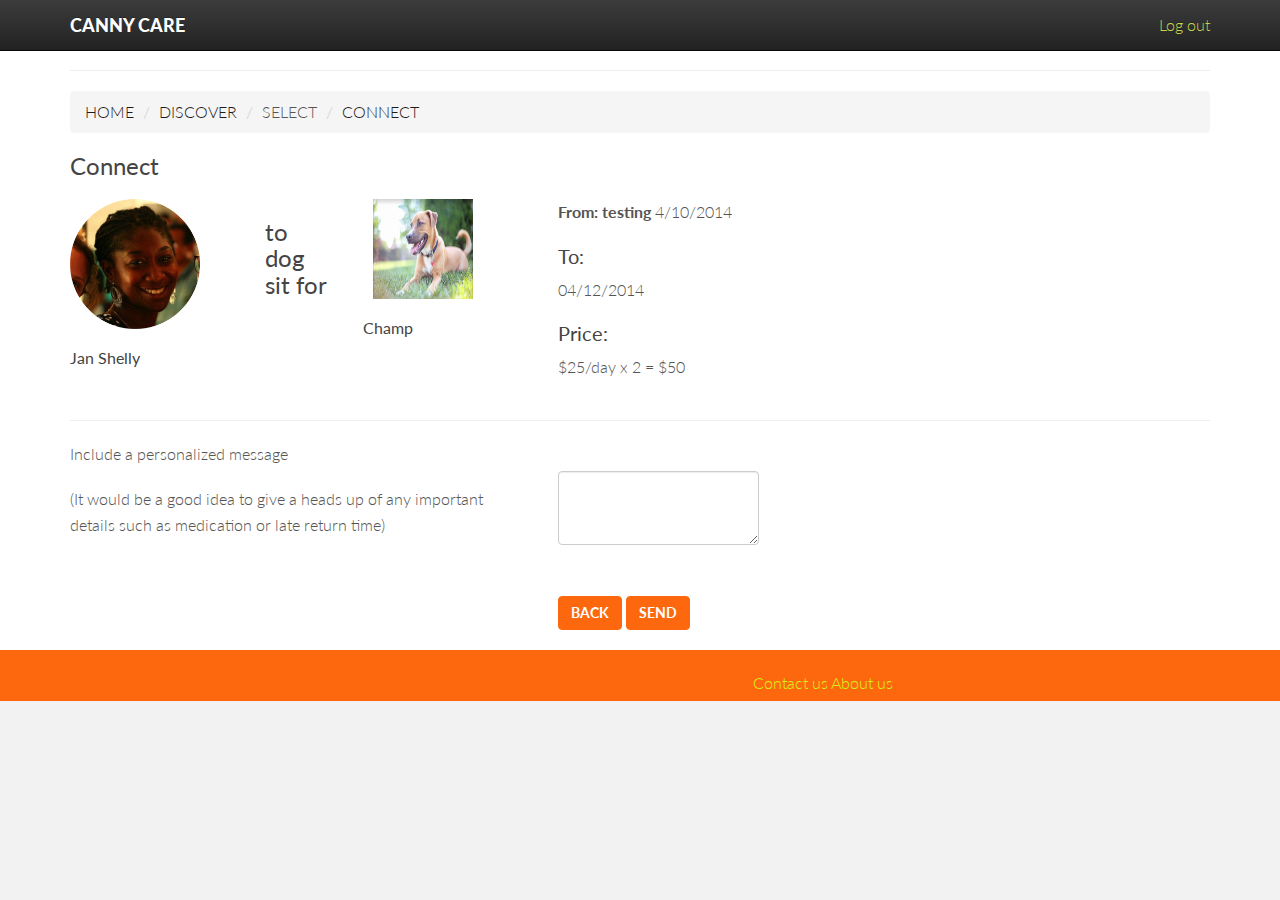
==== confirm.html @ b50e7904 "Update confirm.html" ====
<!DOCTYPE html>
<html lang="en">
  <head>
    <meta charset="utf-8">
    <meta http-equiv="X-UA-Compatible" content="IE=edge">
    <meta name="viewport" content="width=device-width, initial-scale=1.0">
    <meta name="description" content="">
    <meta name="author" content="">
    <link rel="shortcut icon" href="assets/img/favicon.png">

    <title>Canny Care</title>

    <!-- Bootstrap -->
    <link href="assets/css/bootstrap.css" rel="stylesheet">
	<link href="assets/css/bootstrap-theme.css" rel="stylesheet">

    <!-- siimple style -->
    <link href="assets/css/style.css" rel="stylesheet">
    
    <!-- HTML5 shim and Respond.js IE8 support of HTML5 elements and media queries -->
    <!--[if lt IE 9]>
      <script src="https://oss.maxcdn.com/libs/html5shiv/3.7.0/html5shiv.js"></script>
      <script src="https://oss.maxcdn.com/libs/respond.js/1.3.0/respond.min.js"></script>
    <![endif]-->
    <script>
	  (function(i,s,o,g,r,a,m){i['GoogleAnalyticsObject']=r;i[r]=i[r]||function(){
	  (i[r].q=i[r].q||[]).push(arguments)},i[r].l=1*new Date();a=s.createElement(o),
	  m=s.getElementsByTagName(o)[0];a.async=1;a.src=g;m.parentNode.insertBefore(a,m)
	  })(window,document,'script','//www.google-analytics.com/analytics.js','ga');
	
	  ga('create', 'UA-50426478-1', 'berkeley.edu');
	  ga('send', 'pageview');	
	</script>
    
</head>

  <body>

    <!-- Fixed navbar -->
    <div class="navbar navbar-inverse navbar-fixed-top">
      <div class="container">
        <div class="navbar-header">
          <button type="button" class="navbar-toggle" data-toggle="collapse" data-target=".navbar-collapse">
            <span class="icon-bar"></span>
            <span class="icon-bar"></span>
            <span class="icon-bar"></span>
          </button>
          <a class="navbar-brand" href="index.html">CANNY CARE</a>
        </div>
        <div class="navbar-collapse collapse">
          <ul class="nav navbar-nav navbar-right">
            <li><a href="#">Log out</a></li>
			
          </ul>
        </div><!--/.nav-collapse -->
      </div>
    </div>

	<div id="header" class="headersearch">
		<div class="container">
			
			<hr>

				<ol class="breadcrumb">
  <li><a href="#">HOME</a></li>
  <li ><a href="#">DISCOVER</a></li>
  <li >SELECT</li>
  <li class="active"><a href="#">CONNECT</a></li>
  </ol>

	<p>
	<h3> Connect </h3></p>
			<div class="row">
				<div id="container_main" class="col-lg-2 col-lg-offset-0">
				 <img src="assets/img/jan.png" style="height:130px;width:130px;"> 
				 <h3><p> Jan Shelly </p></h3>
	
				
				</div>

				<div id="container_main" class="col-lg-1 col-lg-offset-0">
					<h3> to dog sit for </h3>
				</div>

				<div id="container_main" class="col-lg-2 col-lg-offset-0">
				

				
				<div class="availableoptions"> <img src="images/Profile_Page/Profile_Picture_1.png" style="height:100px;width:100px;"> </div>
				<h3><p> Champ </p></h3>

				</div>

				<div id="container_main" class="col-lg-3 col-lg-offset-0">
					
				<b> From: testing </b> 4/10/2014
				<p> <h4> To: </h4> 04/12/2014</p>
				<p> <h4> Price: </h4>
				$25/day x 2 = $50</p>

   				</div>

   				


			</div>

				

				
				

				
			
			<hr>
			
			<div class="row">
			
			<div class="col-lg-5">
				<p> Include a personalized message</p>
				<p>(It would be a good idea to give a heads up of any important details such as medication or late return time) </p>
				
			</div>

			<div class="col-lg-5">
			<form class="form-inline signup" role="form" action="messagesent.html">
			<textarea class="form-control" rows="3"></textarea>
			<br><br><br>
			<p><button type="submit" class="btn btn-theme">BACK</button>
			<button type="submit" class="btn btn-theme">SEND</button></p>

			</form>
			

			</div>
				
			</div>


			</div> <!-- row ends - rohan -->
				
				


					
			
		</div>
	</div>

	<div id="footer">
	<div class="container">
		<div class="row">
			<div class="col-lg-6 col-lg-offset-1">


			</div>
			<div class="col-lg-4">
			<a href="">Contact us</a>
			<a href="">About us</a>
			</div>
		</div>		
	</div>	
	</div>

    <script src="https://code.jquery.com/jquery-1.10.2.min.js"></script>
    <script src="assets/js/bootstrap.min.js"></script>
  </body>
</html>
---- assets/css/style.css ----
/* ==== Google font ==== */
@import url('http://fonts.googleapis.com/css?family=Lato:400,300,700,900');

body {
  background-color: #f2f2f2;
    font-family: 'Lato', sans-serif;
    font-weight: 300;
    font-size: 16px;
    color: #555;
    line-height: 1.6em;
    -webkit-font-smoothing: antialiased;
    -webkit-overflow-scrolling: touch;
}

h1, h2, h3, h4, h5, h6 {
    font-family: 'Lato', sans-serif;
    font-weight: 300;
    color: #444;
}

h1 {
	font-size: 40px;
}

h3 {
	font-weight: 400;
}

h4 {
	font-weight: 400;
	font-size: 20px;
}

p {
    margin-bottom: 20px;
    font-size: 16px;
}


a {
    color: #d6ee18;
    word-wrap: break-word;
    -webkit-transition: color 0.1s ease-in, background 0.1s ease-in;
    -moz-transition: color 0.1s ease-in, background 0.1s ease-in;
    -ms-transition: color 0.1s ease-in, background 0.1s ease-in;
    -o-transition: color 0.1s ease-in, background 0.1s ease-in;
    transition: color 0.1s ease-in, background 0.1s ease-in;
}

a:hover,
a:focus {
    color: #b7cb1b;
    text-decoration: none;
    outline: 0;
}

a:before,
a:after {
    -webkit-transition: color 0.1s ease-in, background 0.1s ease-in;
    -moz-transition: color 0.1s ease-in, background 0.1s ease-in;
    -ms-transition: color 0.1s ease-in, background 0.1s ease-in;
    -o-transition: color 0.1s ease-in, background 0.1s ease-in;
    transition: color 0.1s ease-in, background 0.1s ease-in;
}
.navbar-inverse .navbar-nav > li > a {
    color: #c6d550;
}

.alignleft {
    text-align: left;
}
.alignright {
    text-align: right;
}

.aligncenter {
    text-align: center;
}

.btn-theme  {
  color: #fff;
  background-color: #fd680e;
  border-color: #fd680e;
}
.btn-theme:hover  {
  color: #fff;
  background-color: #444;
  border-color: #444;
}
form.signup {
	margin-top: 30px;
}
form.signup button.btn {
	text-transform: uppercase;
	font-weight: 700;
}
form.signup input.form-control:focus {
	border-color: #fd680e;
}


/* Nav */

a.navbar-brand {
	color: #fff !important;
	font-weight: 900;
	text-transform: uppercase;
}
a.navbar-brand:hover {
    color: #ddd !important;
}

/* Header */

#container{
  
}

.headermain 
{	
	background-color: #444;
  background: url(../img/labrador.jpg) no-repeat center top;
	margin-top: -20px;
	padding-top: 70px;
	background-attachment: relative;
	background-position: center center;
	min-height: 650px;
	width: 100%;
  height: 70%;
	
    -webkit-background-size: 100%;
    -moz-background-size: 100%;
    -o-background-size: 100%;
    background-size: 100%;

    -webkit-background-size: cover;
    -moz-background-size: cover;
    -o-background-size: cover;
    background-size: cover;
}

.headersearch
{ 
  background-color: #FFFFFF;
  margin-top: -20px;
  padding-top: 70px;
  background-attachment: relative;
  background-position: center center;
  min-height: 650px;
  width: 100%;
  height: 70%;
  
    -webkit-background-size: 100%;
    -moz-background-size: 100%;
    -o-background-size: 100%;
    background-size: 100%;

    -webkit-background-size: cover;
    -moz-background-size: cover;
    -o-background-size: cover;
    background-size: cover;
}


.availableoptions{
  width: 22.720451281051%;
padding: 0 10px;
vertical-align: top;
margin: 0 !important;
border: 0 !important;
}


#header h1 {
	margin-top: 60px;
	margin-bottom: 15px;
	color: #fff;
	font-size: 45px;
	font-weight: 900;
	letter-spacing: -1px;
}

h2.subtitle {
	color: #fff;
	font-size: 20px;
}

/* slide */
.carousel-indicators {
  position: absolute;
  bottom: -40px;
  left: 50%;
  z-index: 15;
  width: 60%;
  padding-left: 0;
  margin-left: -50%;
  text-align: center;
  list-style: none;
}
.carousel-indicators li {
  display: inline-block;
  width: 10px;
  height: 10px;
  margin: 1px;
  text-indent: -999px;
  cursor: pointer;
  background-color: #000 \9;
  background-color: #fff;
  border: 1px solid #fff;
  border-radius: 10px;
}
.carousel-indicators .active {
  width: 12px;
  height: 12px;
  margin: 0;
  background-color: #b7cb1b;
}

/* footer */
#footer {
	background: #fd680e;
	padding: 20px 0 5px;
}

p.copyright {
	color: #fff;
	text-align: center;
}	

.rating {
  unicode-bidi: bidi-override;
  direction: rtl;
}
.rating > span {
  display: inline-block;
  position: relative;
  width: 1.1em;
}
.rating > span:hover:before,
.rating > span:hover ~ span:before {
   content: "\2605";
   position: absolute;
}

.rating > span:hover:before {
   content: "\2605";
   position: absolute;
}

.rating {
  unicode-bidi: bidi-override;
  direction: rtl;
}
.rating > span:hover:before,
.rating > span:hover ~ span:before {
   content: "\2605";
   position: absolute;
}

#firstrow{

}

.box{

  background-color: cadetblue;
border: 2px solid;
border-radius: 20px;
margin-left:50px;

}

.outtext {
  color:#fff;
  font-size: 25px;
}

.intext {
  color:#444;
  font-size: 15px;
}

.breadcrumb a {
  color:#1D1B1B;
}
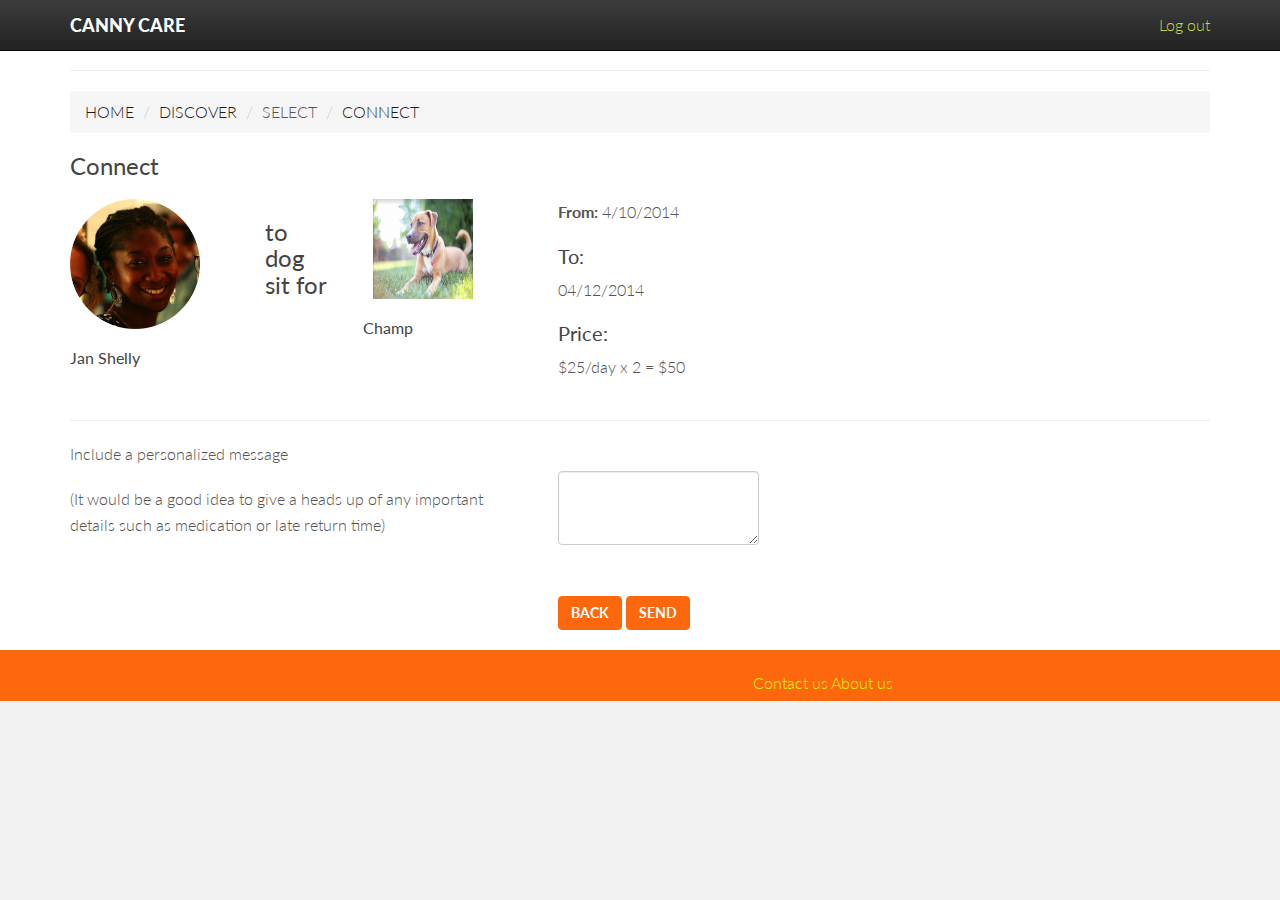
==== commit f9797d79: "Update confirm.html" ====
--- a/confirm.html
+++ b/confirm.html
@@ -93,7 +93,7 @@
 
 				<div id="container_main" class="col-lg-3 col-lg-offset-0">
 					
-				<b> From: testing </b> 4/10/2014
+				<strong> From: </strong> 4/10/2014
 				<p> <h4> To: </h4> 04/12/2014</p>
 				<p> <h4> Price: </h4>
 				$25/day x 2 = $50</p>
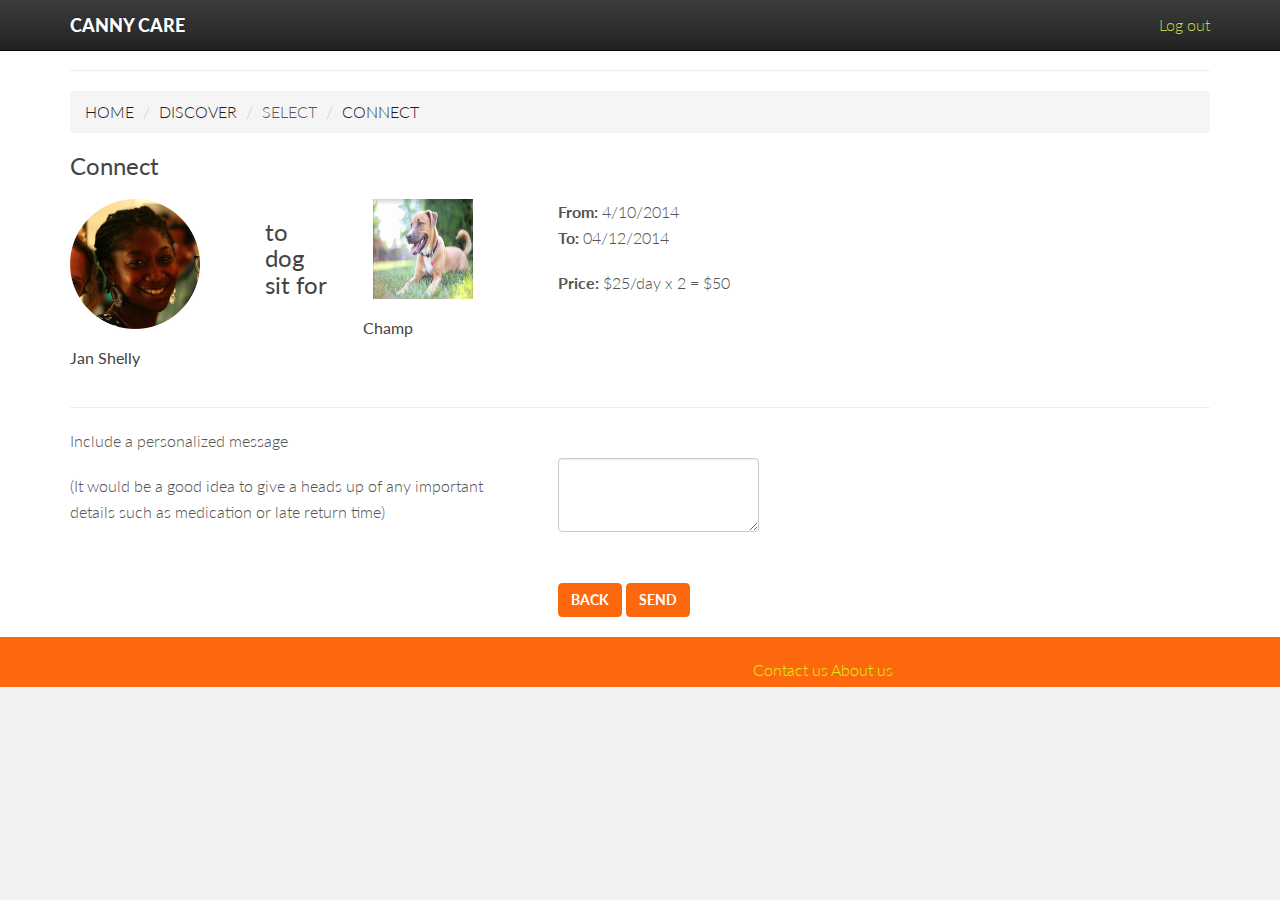
==== commit f7b4068c: "Update confirm.html" ====
--- a/confirm.html
+++ b/confirm.html
@@ -94,8 +94,8 @@
 				<div id="container_main" class="col-lg-3 col-lg-offset-0">
 					
 				<strong> From: </strong> 4/10/2014
-				<p> <h4> To: </h4> 04/12/2014</p>
-				<p> <h4> Price: </h4>
+				<p> <strong> To: </strong> 04/12/2014</p>
+				<p> <strong> Price: </strong>
 				$25/day x 2 = $50</p>
 
    				</div>
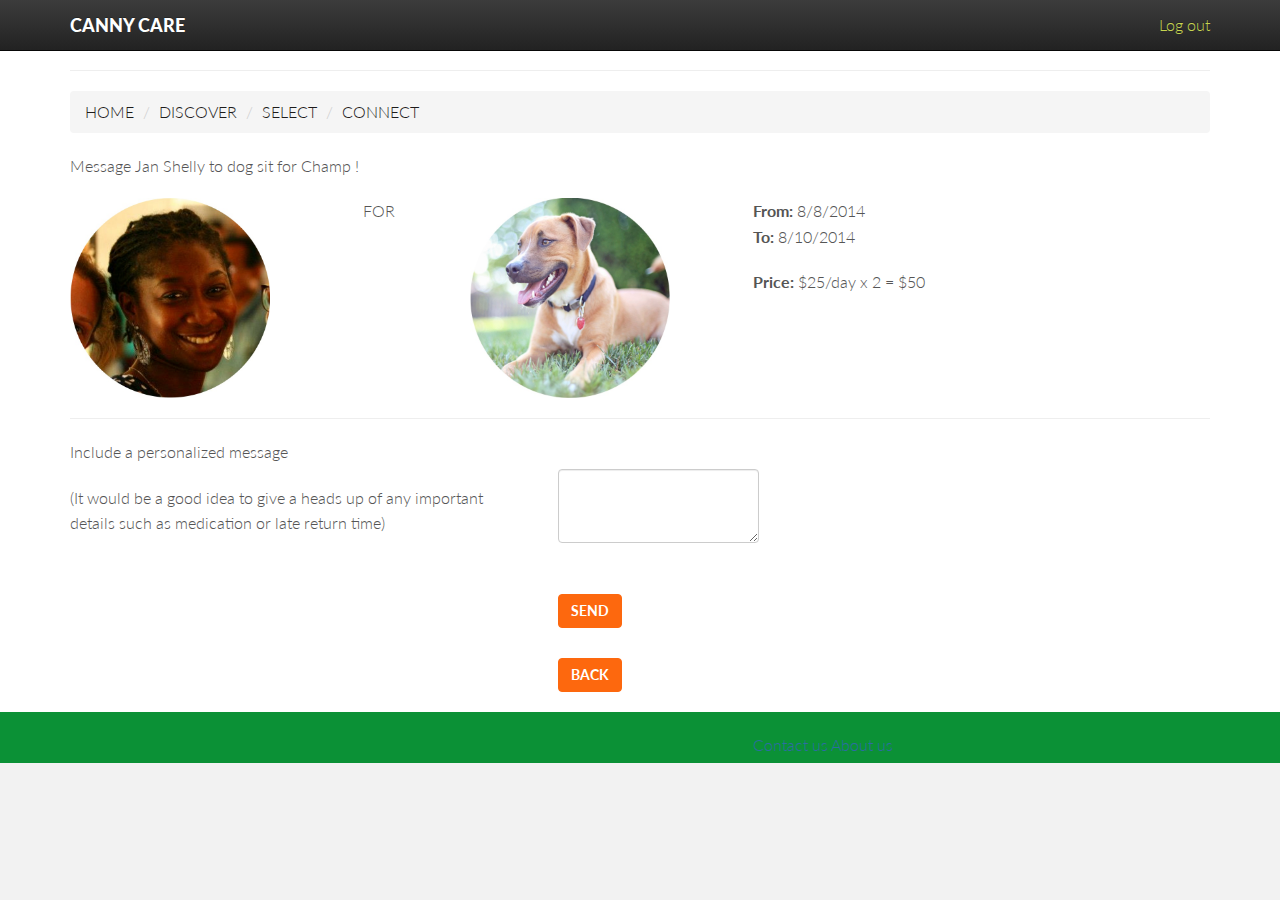
==== commit 7a005810: "final changes - rohan" ====
--- a/confirm.html
+++ b/confirm.html
@@ -62,39 +62,47 @@
 			<hr>
 
 				<ol class="breadcrumb">
-  <li><a href="#">HOME</a></li>
-  <li ><a href="#">DISCOVER</a></li>
-  <li >SELECT</li>
-  <li class="active"><a href="#">CONNECT</a></li>
+  <li><a href="index.html">HOME</a></li>
+  <li ><a href="search.html">DISCOVER</a></li>
+  <li ><a href="details.html">SELECT</a></li>
+  <li ><a href="confirm.html">CONNECT</a></li>
+  
+  
   </ol>
 
 	<p>
-	<h3> Connect </h3></p>
+	
+	</p>
+	<p> Message Jan Shelly  to dog sit for Champ !</p>
 			<div class="row">
-				<div id="container_main" class="col-lg-2 col-lg-offset-0">
-				 <img src="assets/img/jan.png" style="height:130px;width:130px;"> 
-				 <h3><p> Jan Shelly </p></h3>
+			
+				<div id="container_main" class="col-lg-3 col-lg-offset-0">
+				 <img src="images/Log_in_page/Log_in_page_9.jpg" style="height:200px;width:200px;"> 
+				 
 	
 				
 				</div>
 
+
 				<div id="container_main" class="col-lg-1 col-lg-offset-0">
-					<h3> to dog sit for </h3>
-				</div>
+				<p>FOR</p>
+				</div> 
+					
+				
 
 				<div id="container_main" class="col-lg-2 col-lg-offset-0">
 				
 
 				
-				<div class="availableoptions"> <img src="images/Profile_Page/Profile_Picture_1.png" style="height:100px;width:100px;"> </div>
-				<h3><p> Champ </p></h3>
+				<div class="availableoptions"> <img src="images/Log_in_page/Log_in_page_10.jpg" style="height:200px;width:200px;"> </div>
+				
 
 				</div>
 
-				<div id="container_main" class="col-lg-3 col-lg-offset-0">
+				<div id="container_main" class="col-lg-3 col-lg-offset-1">
 					
-				<strong> From: </strong> 4/10/2014
-				<p> <strong> To: </strong> 04/12/2014</p>
+				<strong> From: </strong> 8/8/2014
+				<p> <strong> To: </strong> 8/10/2014</p>
 				<p> <strong> Price: </strong>
 				$25/day x 2 = $50</p>
 
@@ -126,10 +134,13 @@
 			<form class="form-inline signup" role="form" action="messagesent.html">
 			<textarea class="form-control" rows="3"></textarea>
 			<br><br><br>
-			<p><button type="submit" class="btn btn-theme">BACK</button>
+			
 			<button type="submit" class="btn btn-theme">SEND</button></p>
 
 			</form>
+			<form class="form-inline signup" role="form" action="details.html">
+			<p><button type="submit" class="btn btn-theme">BACK</button>
+			</p></form>
 			
 
 			</div>
--- a/assets/css/style.css
+++ b/assets/css/style.css
@@ -38,7 +38,7 @@
 
 
 a {
-    color: #d6ee18;
+    color: #2d6ca2;
     word-wrap: break-word;
     -webkit-transition: color 0.1s ease-in, background 0.1s ease-in;
     -moz-transition: color 0.1s ease-in, background 0.1s ease-in;
@@ -218,7 +218,7 @@
 
 /* footer */
 #footer {
-	background: #fd680e;
+	background: #0B9136;
 	padding: 20px 0 5px;
 }
 
@@ -263,7 +263,7 @@
 
 .box{
 
-  background-color: cadetblue;
+  background-color: white;
 border: 2px solid;
 border-radius: 20px;
 margin-left:50px;
@@ -282,4 +282,8 @@
 
 .breadcrumb a {
   color:#1D1B1B;
+}
+
+.btn-default {
+color: #26A3A8;
 }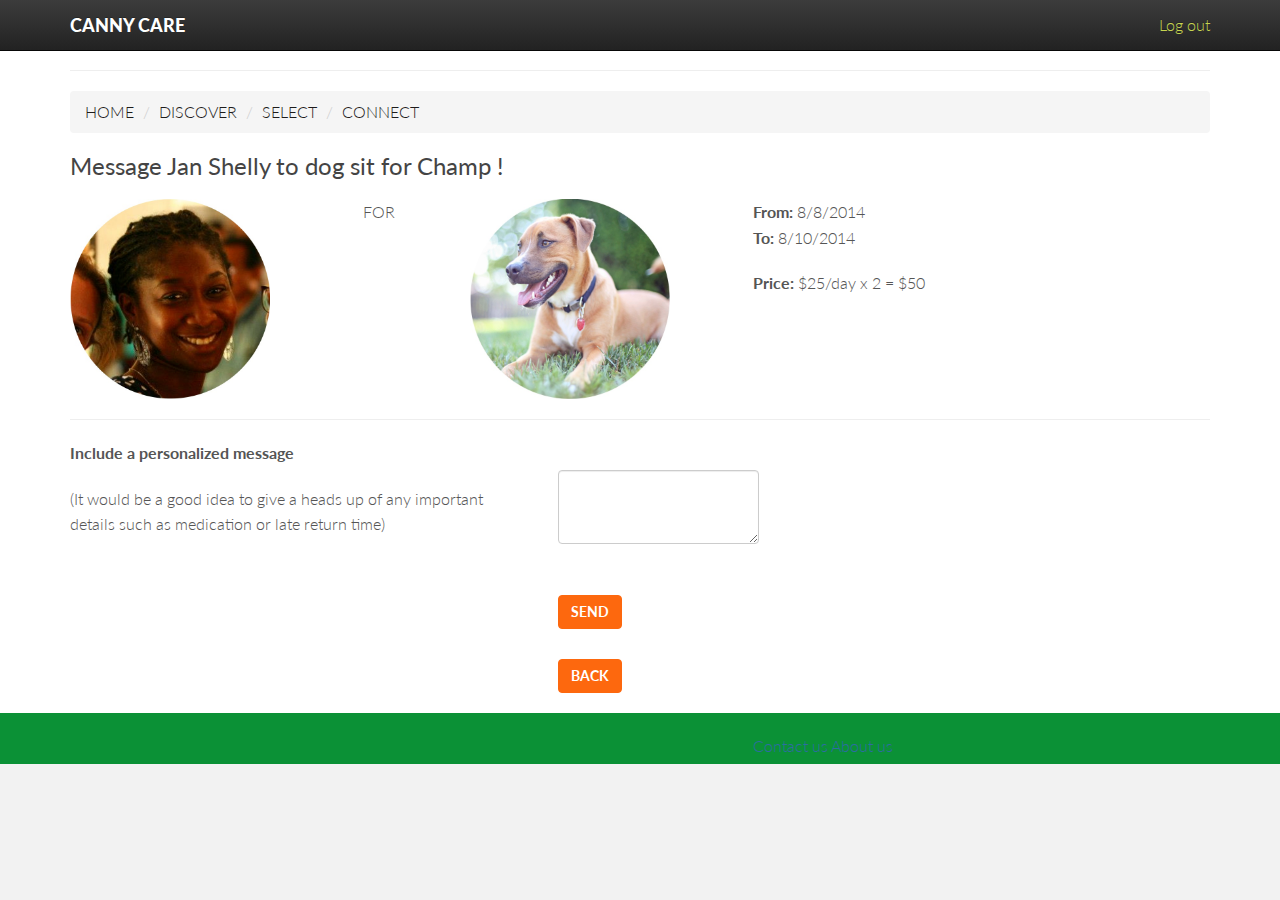
==== commit c9b59e6b: "Update confirm.html" ====
--- a/confirm.html
+++ b/confirm.html
@@ -73,7 +73,7 @@
 	<p>
 	
 	</p>
-	<p> Message Jan Shelly  to dog sit for Champ !</p>
+	<p> <h3>Message Jan Shelly  to dog sit for Champ !</p></h3>
 			<div class="row">
 			
 				<div id="container_main" class="col-lg-3 col-lg-offset-0">
@@ -125,7 +125,7 @@
 			<div class="row">
 			
 			<div class="col-lg-5">
-				<p> Include a personalized message</p>
+				<p> <strong>Include a personalized message</p></strong>
 				<p>(It would be a good idea to give a heads up of any important details such as medication or late return time) </p>
 				
 			</div>
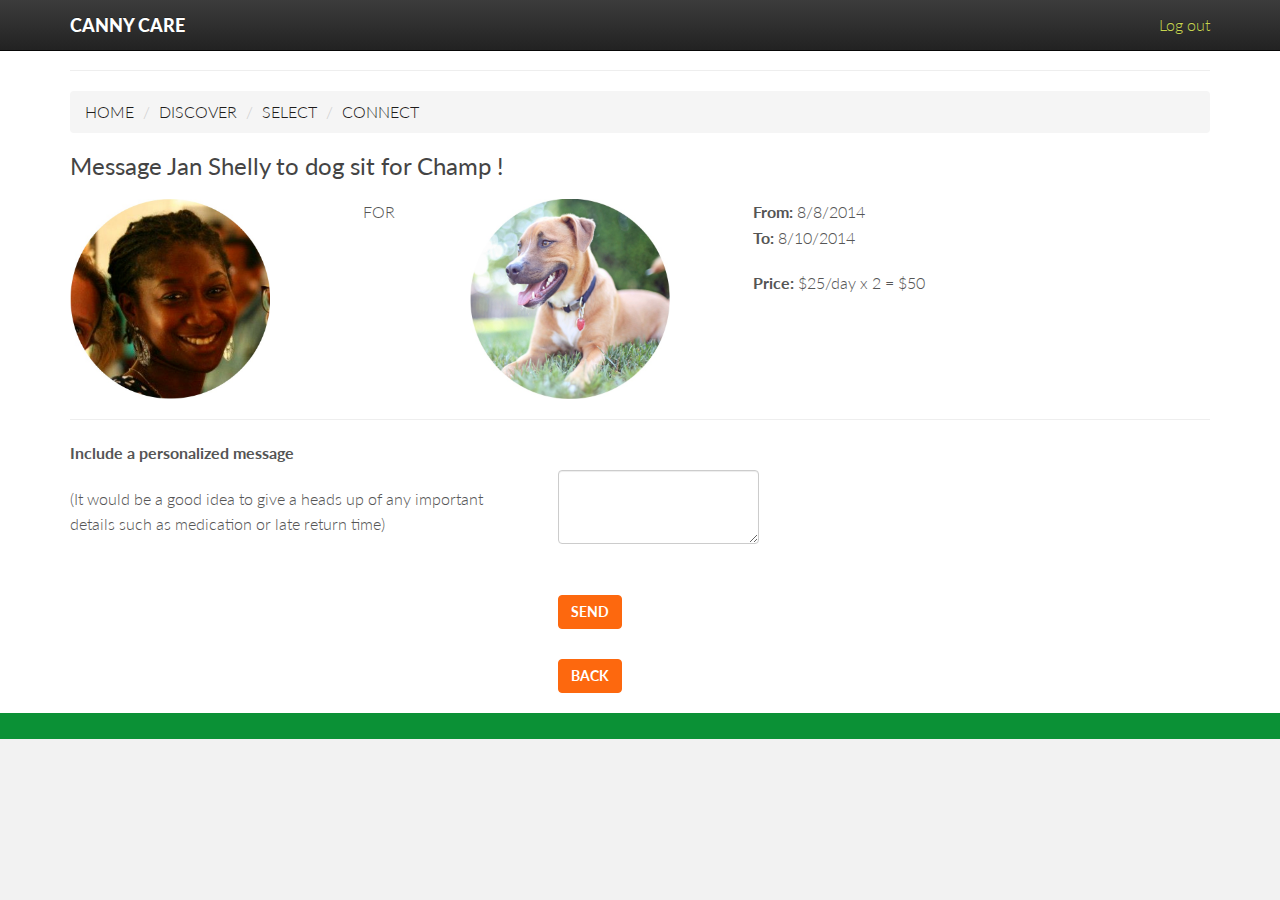
==== commit af897110: "Update confirm.html" ====
--- a/confirm.html
+++ b/confirm.html
@@ -166,8 +166,6 @@
 
 			</div>
 			<div class="col-lg-4">
-			<a href="">Contact us</a>
-			<a href="">About us</a>
 			</div>
 		</div>		
 	</div>	
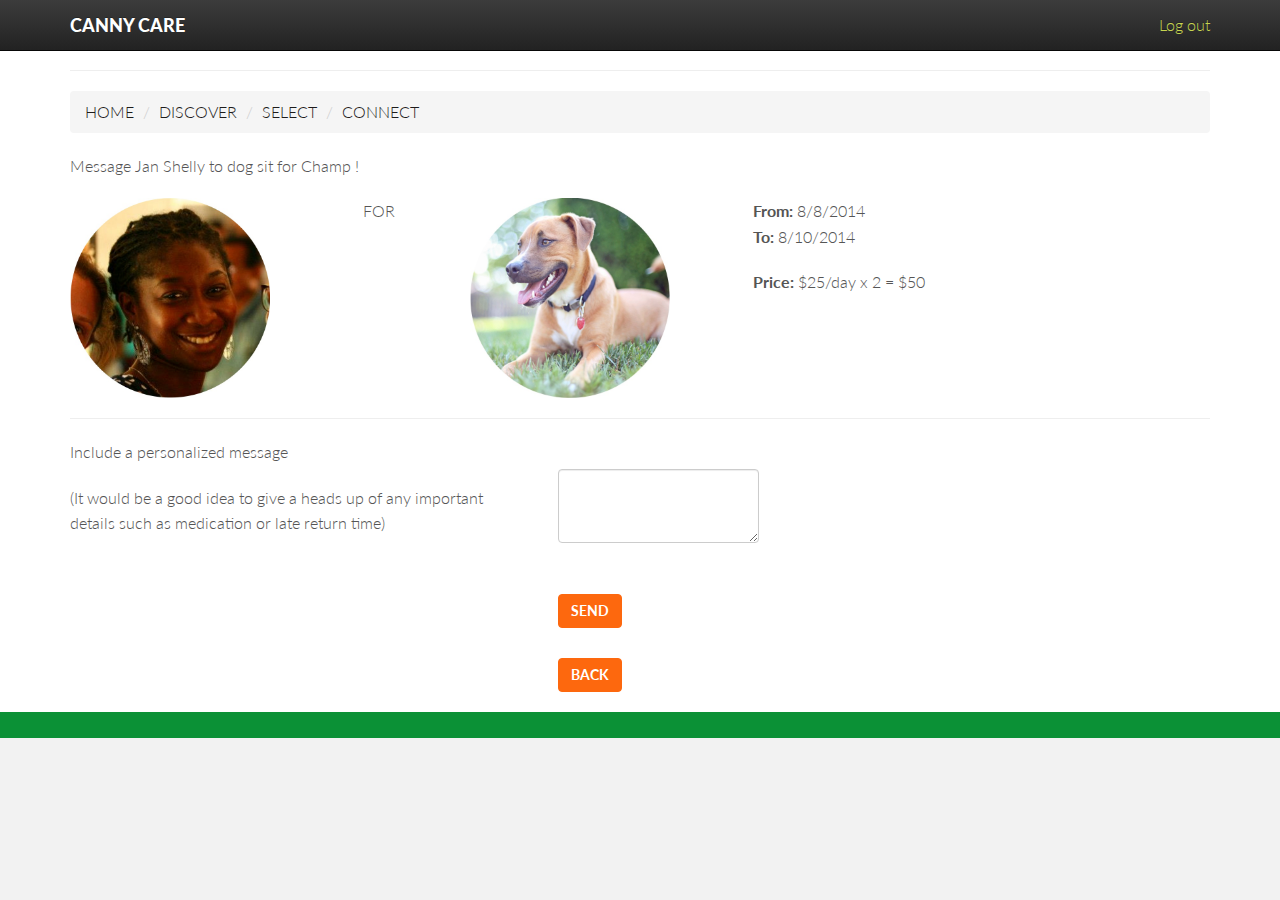
==== commit d0ad8981: "Removed About Us from footer" ====
--- a/confirm.html
+++ b/confirm.html
@@ -73,7 +73,7 @@
 	<p>
 	
 	</p>
-	<p> <h3>Message Jan Shelly  to dog sit for Champ !</p></h3>
+	<p> Message Jan Shelly  to dog sit for Champ !</p>
 			<div class="row">
 			
 				<div id="container_main" class="col-lg-3 col-lg-offset-0">
@@ -125,7 +125,7 @@
 			<div class="row">
 			
 			<div class="col-lg-5">
-				<p> <strong>Include a personalized message</p></strong>
+				<p> Include a personalized message</p>
 				<p>(It would be a good idea to give a heads up of any important details such as medication or late return time) </p>
 				
 			</div>
@@ -166,6 +166,8 @@
 
 			</div>
 			<div class="col-lg-4">
+			<!-- <a href="">Contact us</a>
+      <a href="">About us</a> -->
 			</div>
 		</div>		
 	</div>	
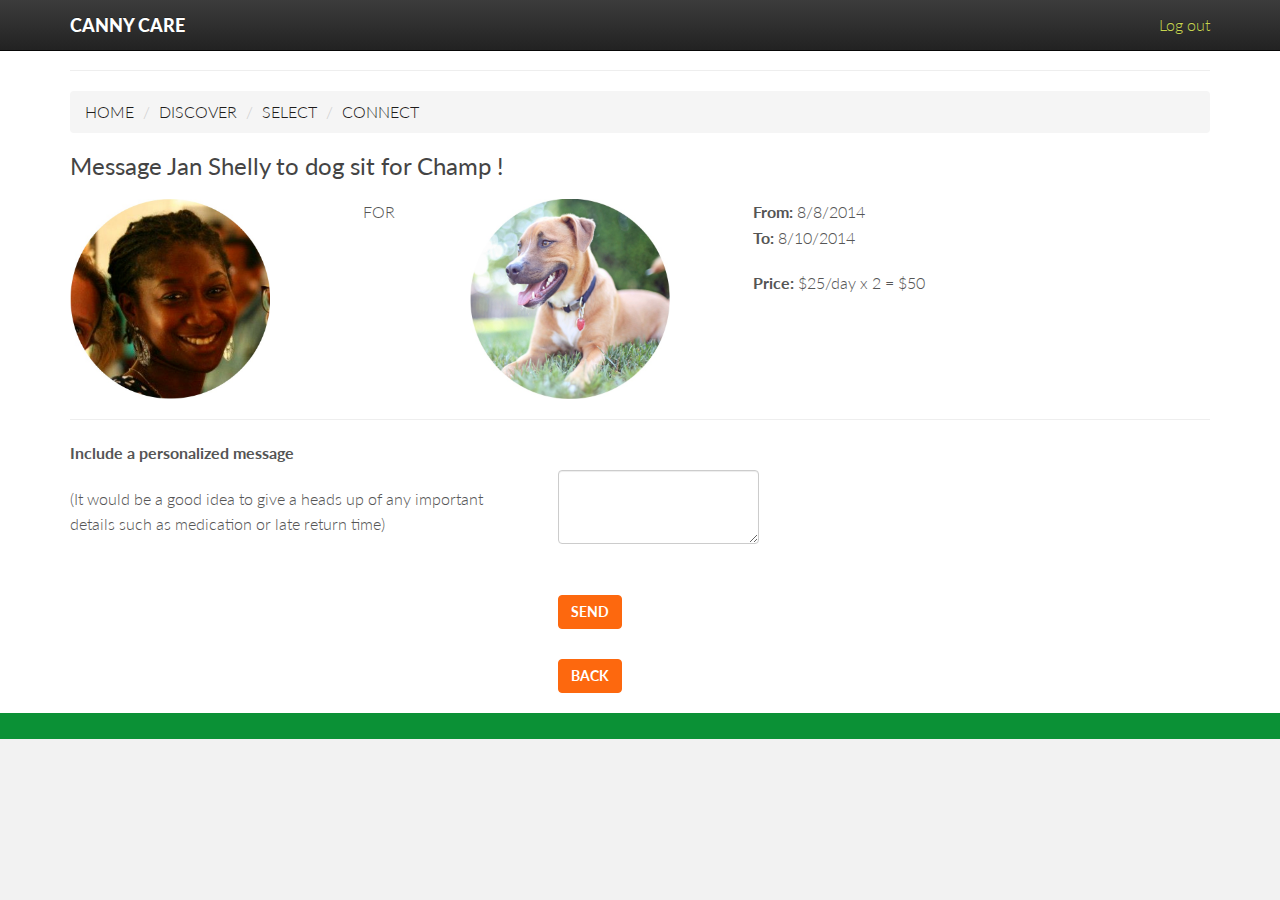
==== commit 54ed399f: "Merge branch 'master' of github.com:tdas/cannycare" ====
--- a/confirm.html
+++ b/confirm.html
@@ -73,7 +73,7 @@
 	<p>
 	
 	</p>
-	<p> Message Jan Shelly  to dog sit for Champ !</p>
+	<p> <h3>Message Jan Shelly  to dog sit for Champ !</p></h3>
 			<div class="row">
 			
 				<div id="container_main" class="col-lg-3 col-lg-offset-0">
@@ -125,7 +125,7 @@
 			<div class="row">
 			
 			<div class="col-lg-5">
-				<p> Include a personalized message</p>
+				<p> <strong>Include a personalized message</p></strong>
 				<p>(It would be a good idea to give a heads up of any important details such as medication or late return time) </p>
 				
 			</div>
